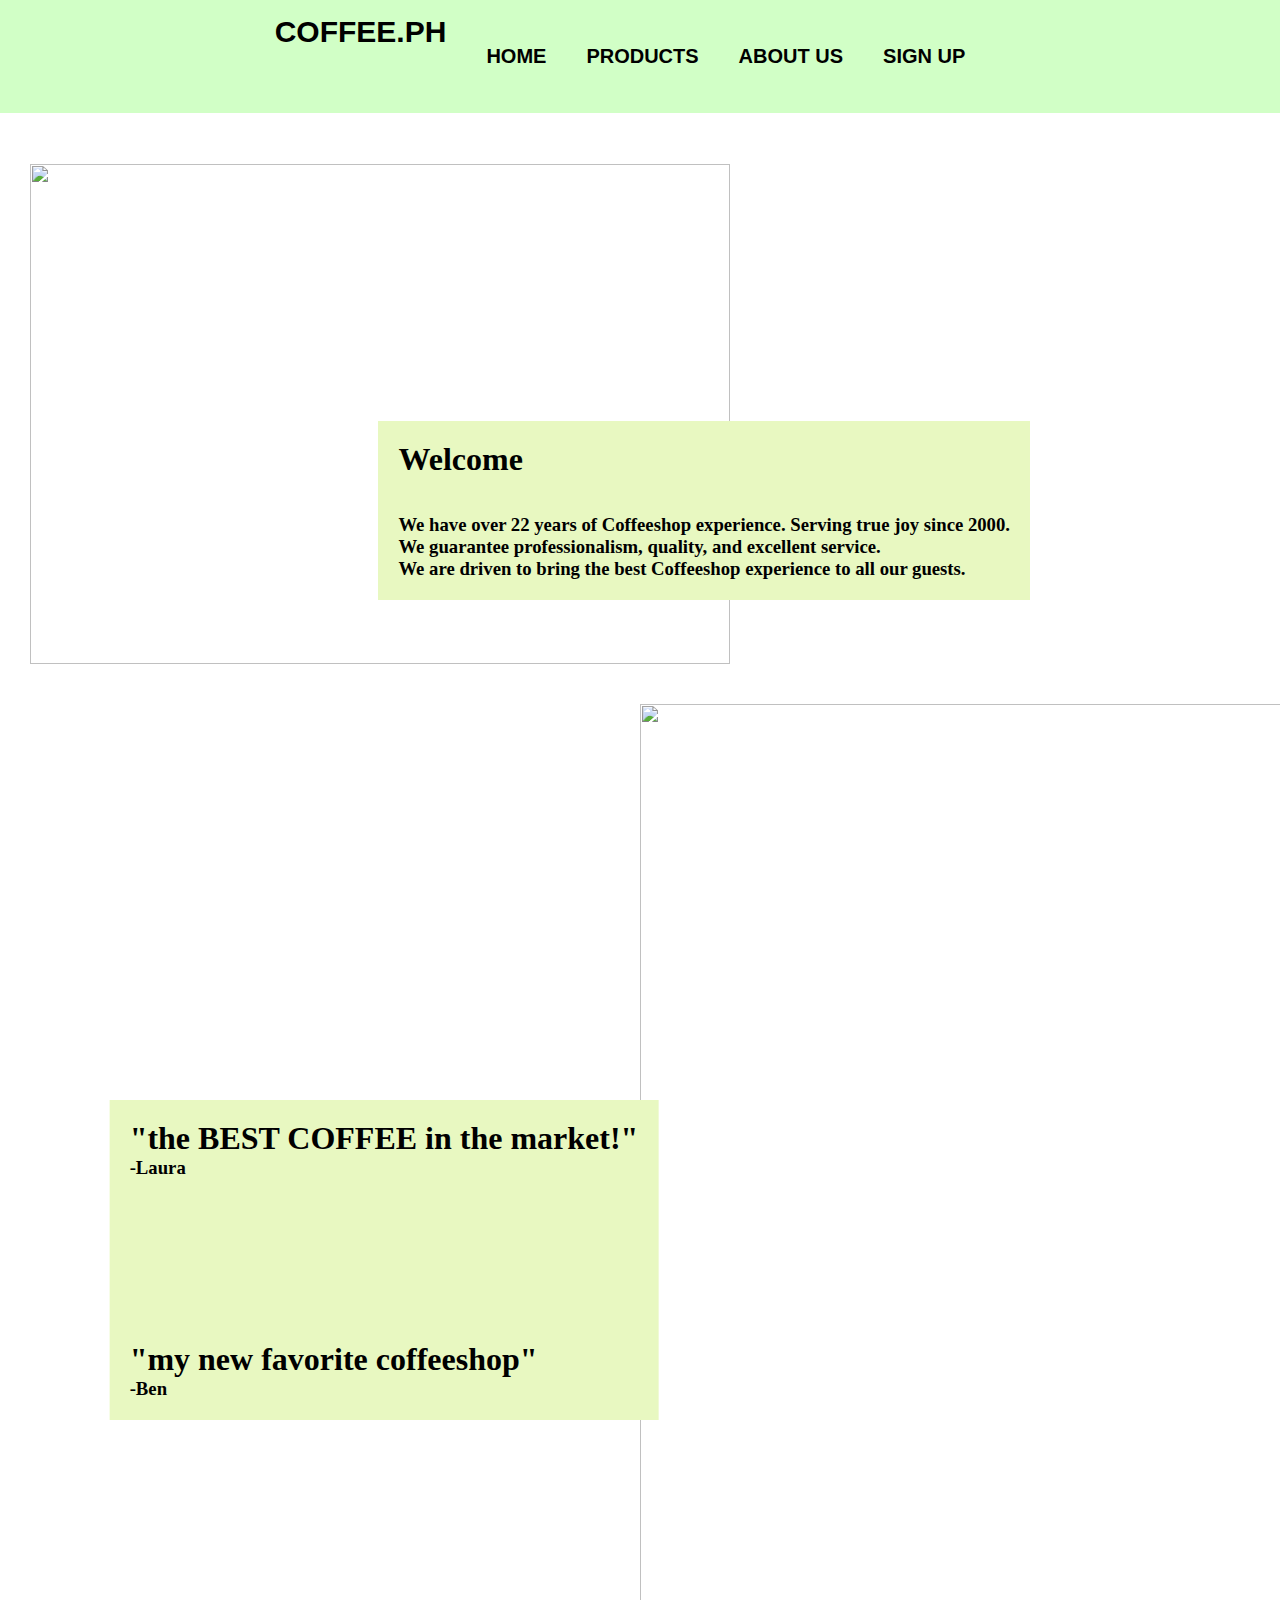
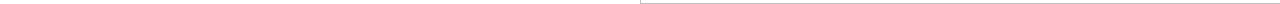
==== index.html @ 30a2f9a2 "Add files via upload" ====
<html>
    <head>
        <meta charset="UTF-8">
        <title></title>
        <link rel="stylesheet" href="index.css">
    </head>
    <body>
        <nav>
            <h2>coffee.ph</h2>
            <ul class="hyperlinks">
                <li><a href="index.html">Home</a></li>
                <li><a href="services.html">Products</a></li>
                <li><a href="about.html">About us</a></li>
                <li><a href="gallery.html">Sign up</a></li>
            </ul>
        </nav>
        <img src="coffee5.jpg" class="home-cff">
        <div class="photo-text">
            <h1>Welcome</h1><br><br>
            <h3>We have over 22 years of Coffeeshop experience. Serving true joy since 2000.</h3>
            <h3>We guarantee professionalism, quality, and excellent service.</h3>
            <h3>We are driven to bring the best Coffeeshop experience to all our guests.</h3>
        </div>
        <img src="coffee9.jpg" class="home-cff2">
        <div class="photo-text2">
            <h1>"the BEST COFFEE in the market!"</h1>
            <h3> -Laura</h3>
            <br>
            <br>
            <br>
            <br>
            <br>
            <br>
            <br>
            <br>
            <br>
            <h1>"my new favorite coffeeshop"</h1>
            <h3> -Ben</h3>
        </div>
    </body>
</html>
---- index.css ----
* {
    margin: 0;
    padding: 0;
}

nav {
    background: #D1FFC6;
    font-size: 15px;
    font-family: Arial;
    text-transform: uppercase;
    font-weight: bold;
}

nav, ul {
    list-style: none;
    display: flex;
    justify-content: center;
}

nav, ul, li {
    padding: 15px 20px;
}

nav, ul, li, a {
    text-decoration: none;
    color: black;
    width: block;
    text-align: center;
}

nav, ul, li, a:hover {
    font-size: 20px;
    transition: 0.6ms;
}
li:hover, a:hover {
    background: black;
    color: whitesmoke;
}

.home-cff {
    margin-top: 4%;
    width: 700px;
    height: 500px;
    margin-left: 30px;
}

.photo-text {
    position: absolute;
    bottom: 300px;
    right: 250px;
    color: black;
    background-color: #E8F8C1;
    padding: 20px;
  }

.photo-text2 {
        position: absolute;
        top: 140%;
        left: 30%;
        transform: translate(-50%, -50%);
        background-color: #E8F8C1;
        padding: 20px;
}

.home-cff2 {
    width: 750px;
    height: 100%;
    margin-top: 40;
    margin-left: 50%;
}

.about-us {
    margin: 30%;
    margin-top: 7%;
    font-weight: 25px;
    background-color: #E8F8C1;
    padding: 20px;
}

.coffeeice, .mug, .milk, .beans {
    width: 400px;
    height: 400px;
}

.grid-box {
    padding: 20px;
    background-color: #E8F8C1;
    width: 100%;
}

.text-service {
    position: absolute;
    margin-left: 30%;
    margin-top: -15%;
}

.sign-box {
    position: absolute;
    top: 30%;
    left: 38%;
    text-align: center;
    padding: 100px;
    background-color: #E8F8C1;
    height: 200px;
}
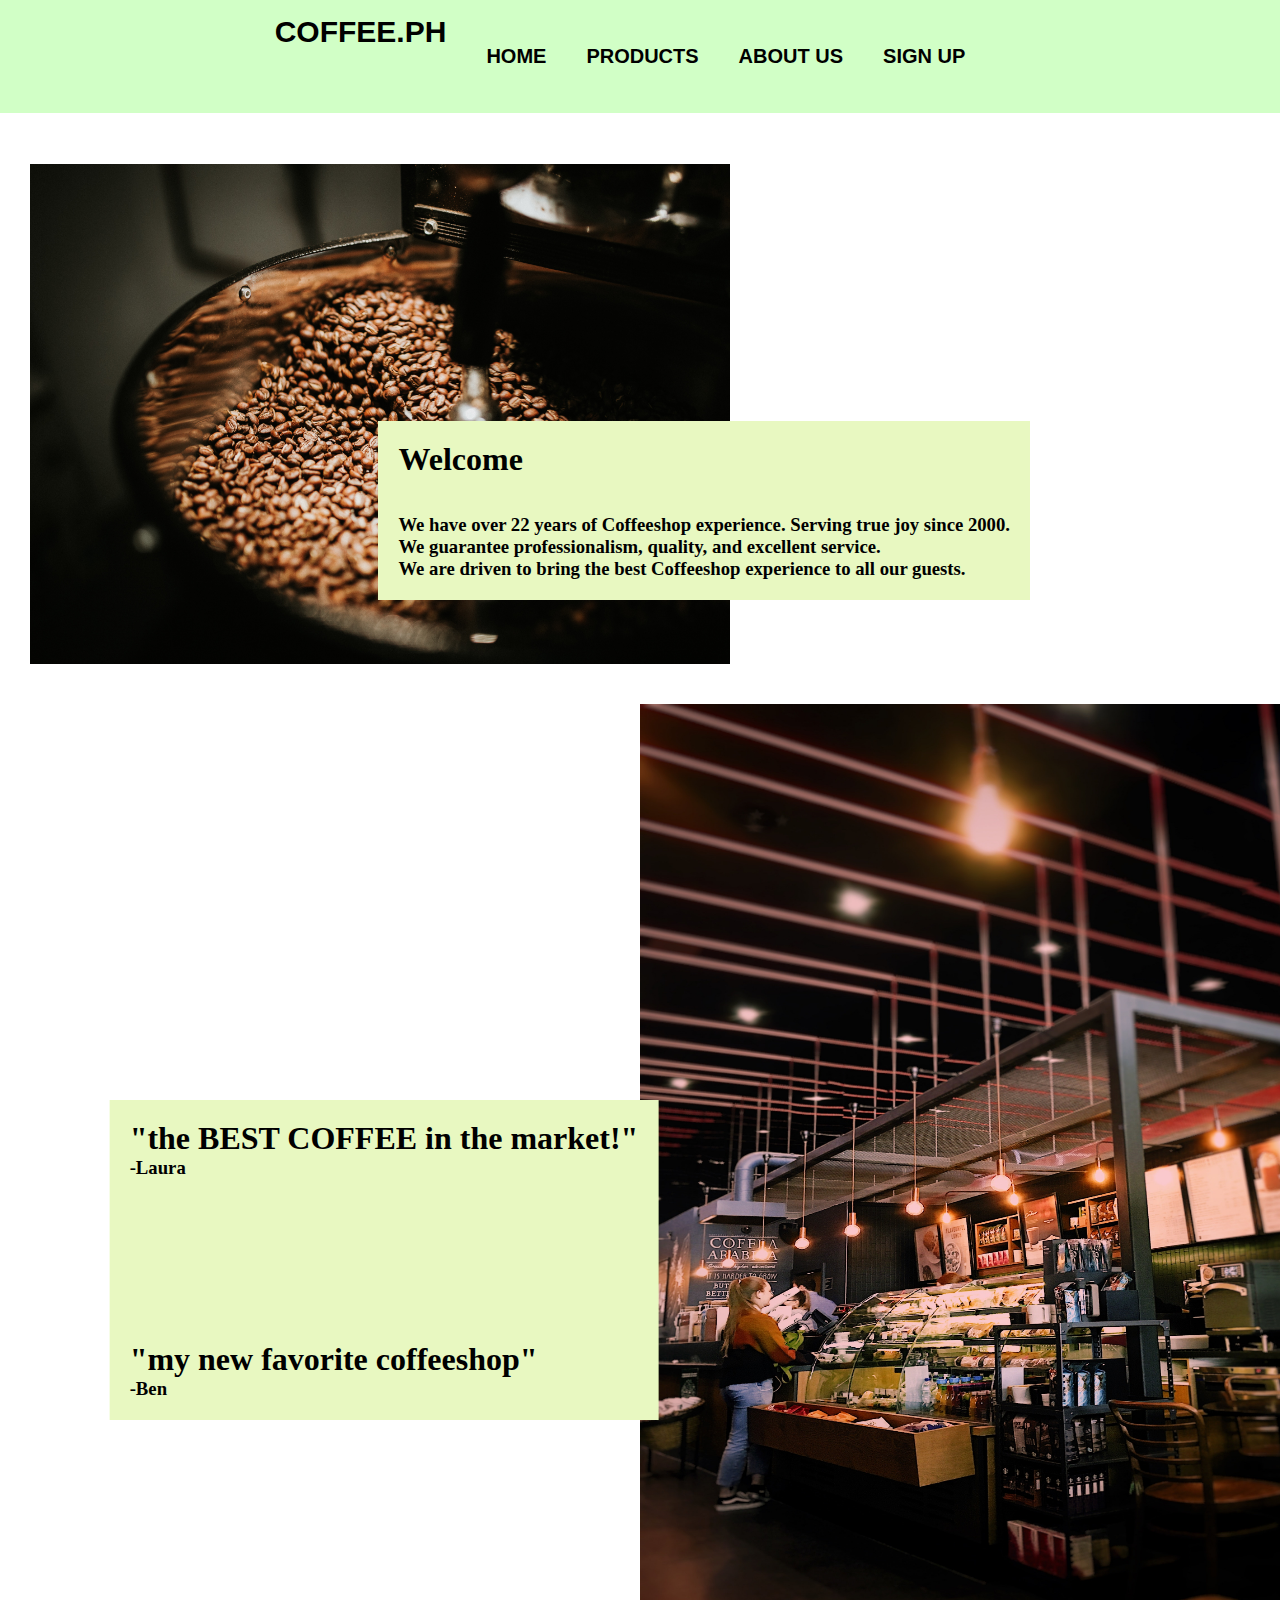
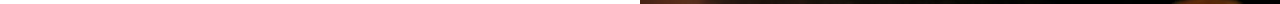
==== commit 7bf0928e: "Update index.html" ====
--- a/index.html
+++ b/index.html
@@ -14,14 +14,14 @@
                 <li><a href="gallery.html">Sign up</a></li>
             </ul>
         </nav>
-        <img src="coffee5.jpg" class="home-cff">
+        <img src="/pictures/coffee5.jpg" class="home-cff">
         <div class="photo-text">
             <h1>Welcome</h1><br><br>
             <h3>We have over 22 years of Coffeeshop experience. Serving true joy since 2000.</h3>
             <h3>We guarantee professionalism, quality, and excellent service.</h3>
             <h3>We are driven to bring the best Coffeeshop experience to all our guests.</h3>
         </div>
-        <img src="coffee9.jpg" class="home-cff2">
+        <img src="/pictures/coffee9.jpg" class="home-cff2">
         <div class="photo-text2">
             <h1>"the BEST COFFEE in the market!"</h1>
             <h3> -Laura</h3>
@@ -38,4 +38,4 @@
             <h3> -Ben</h3>
         </div>
     </body>
-</html>+</html>
